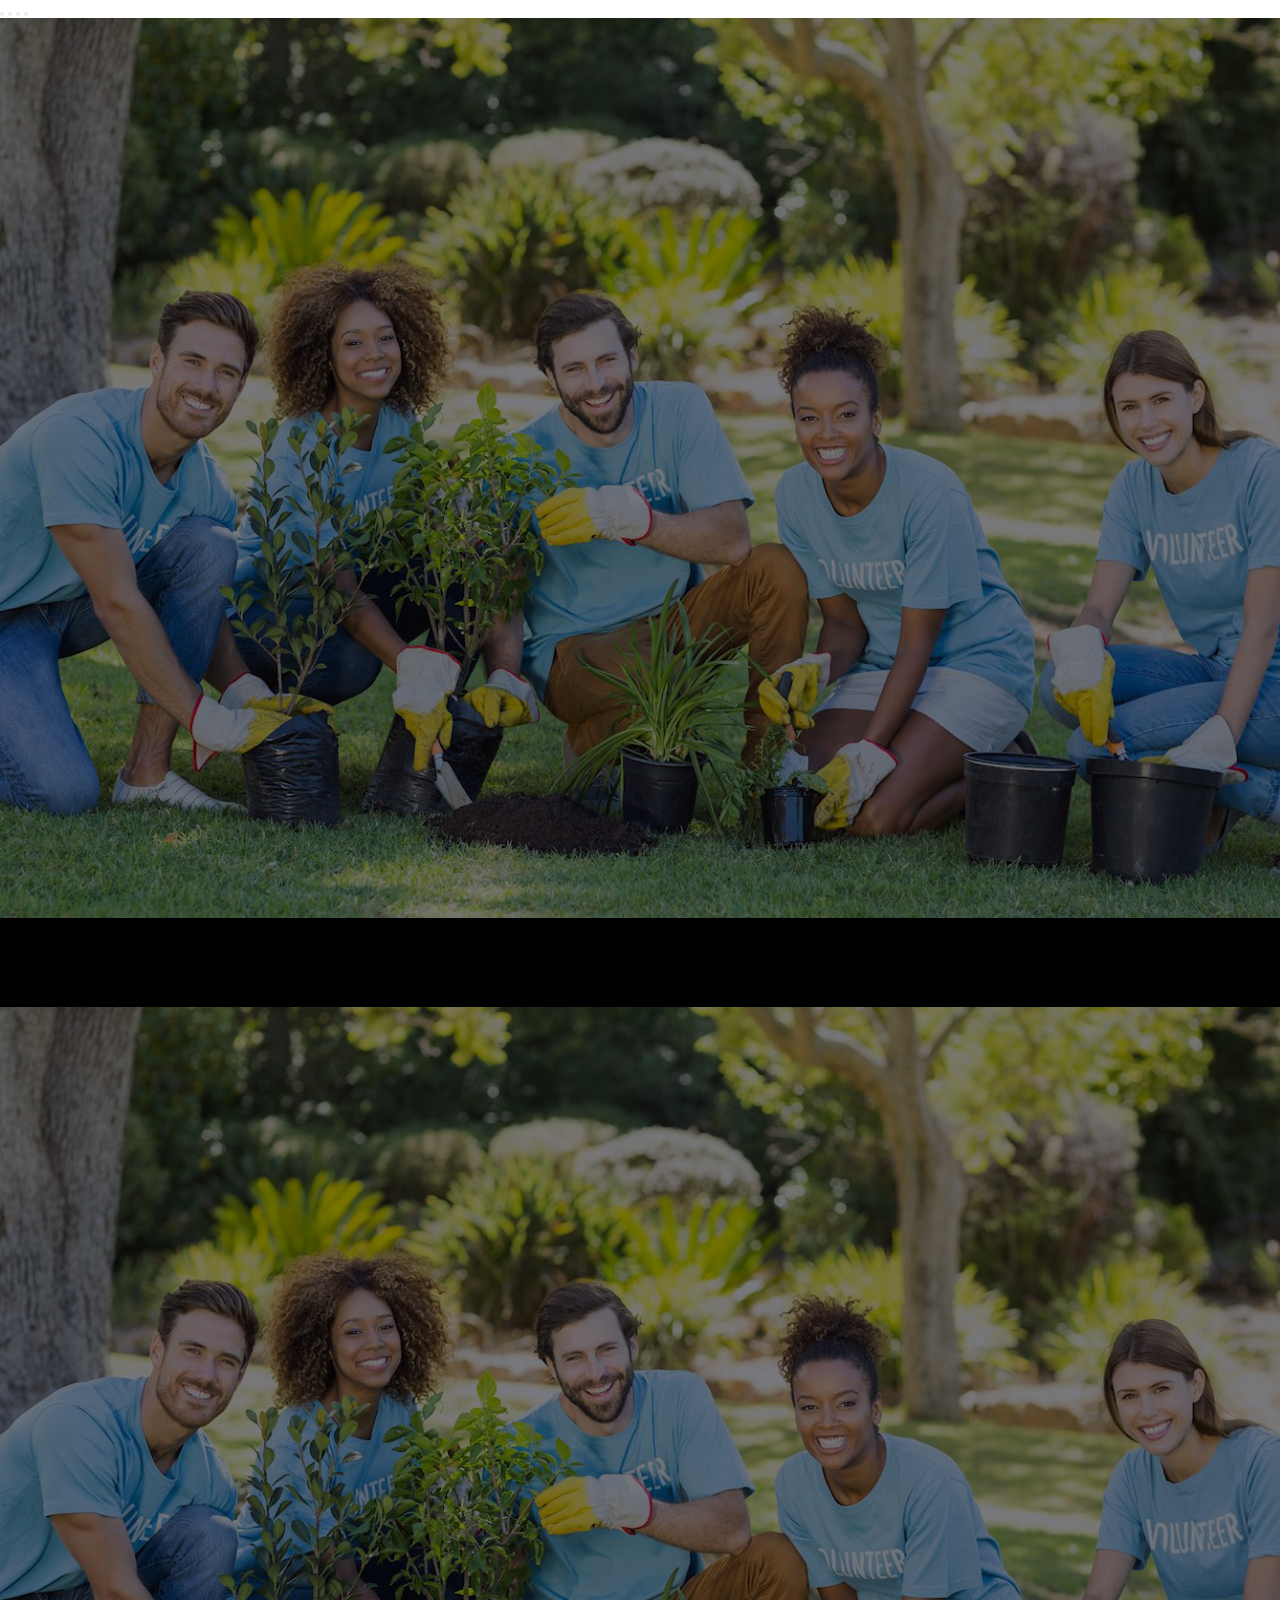
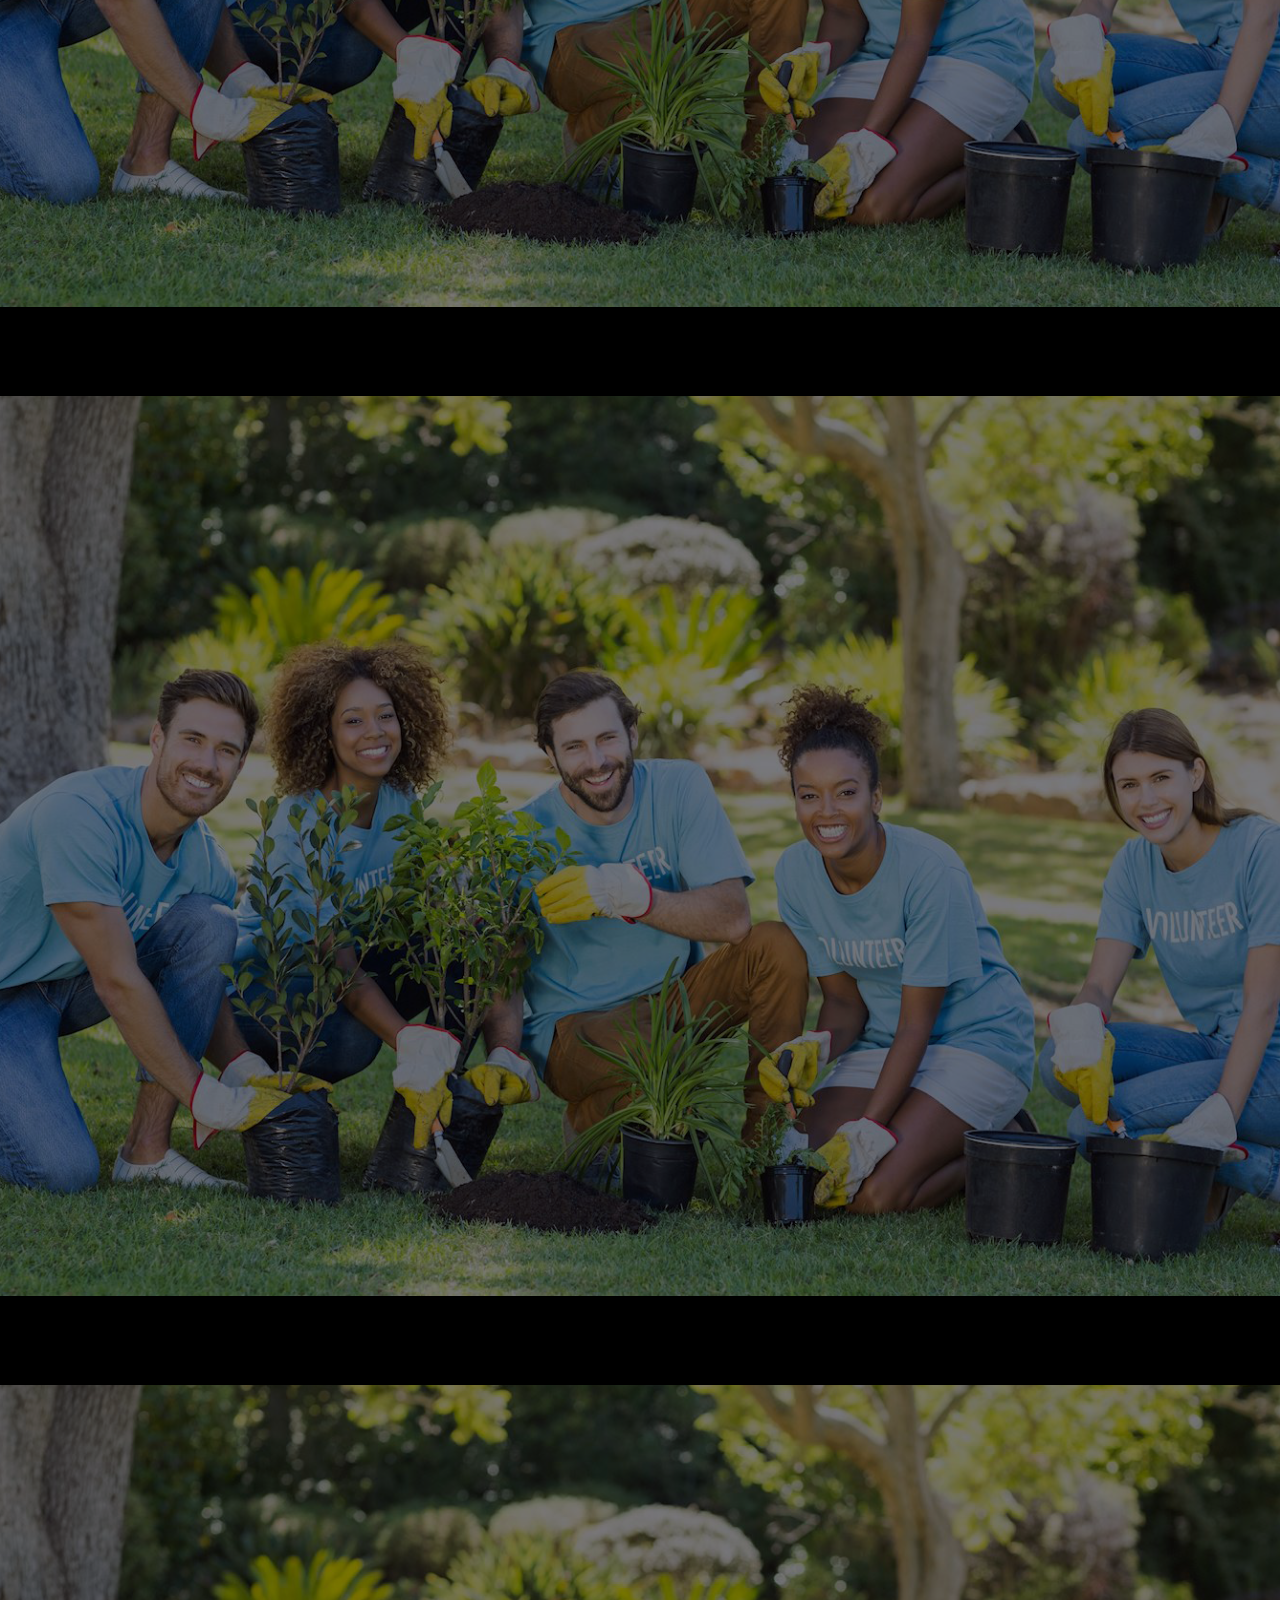
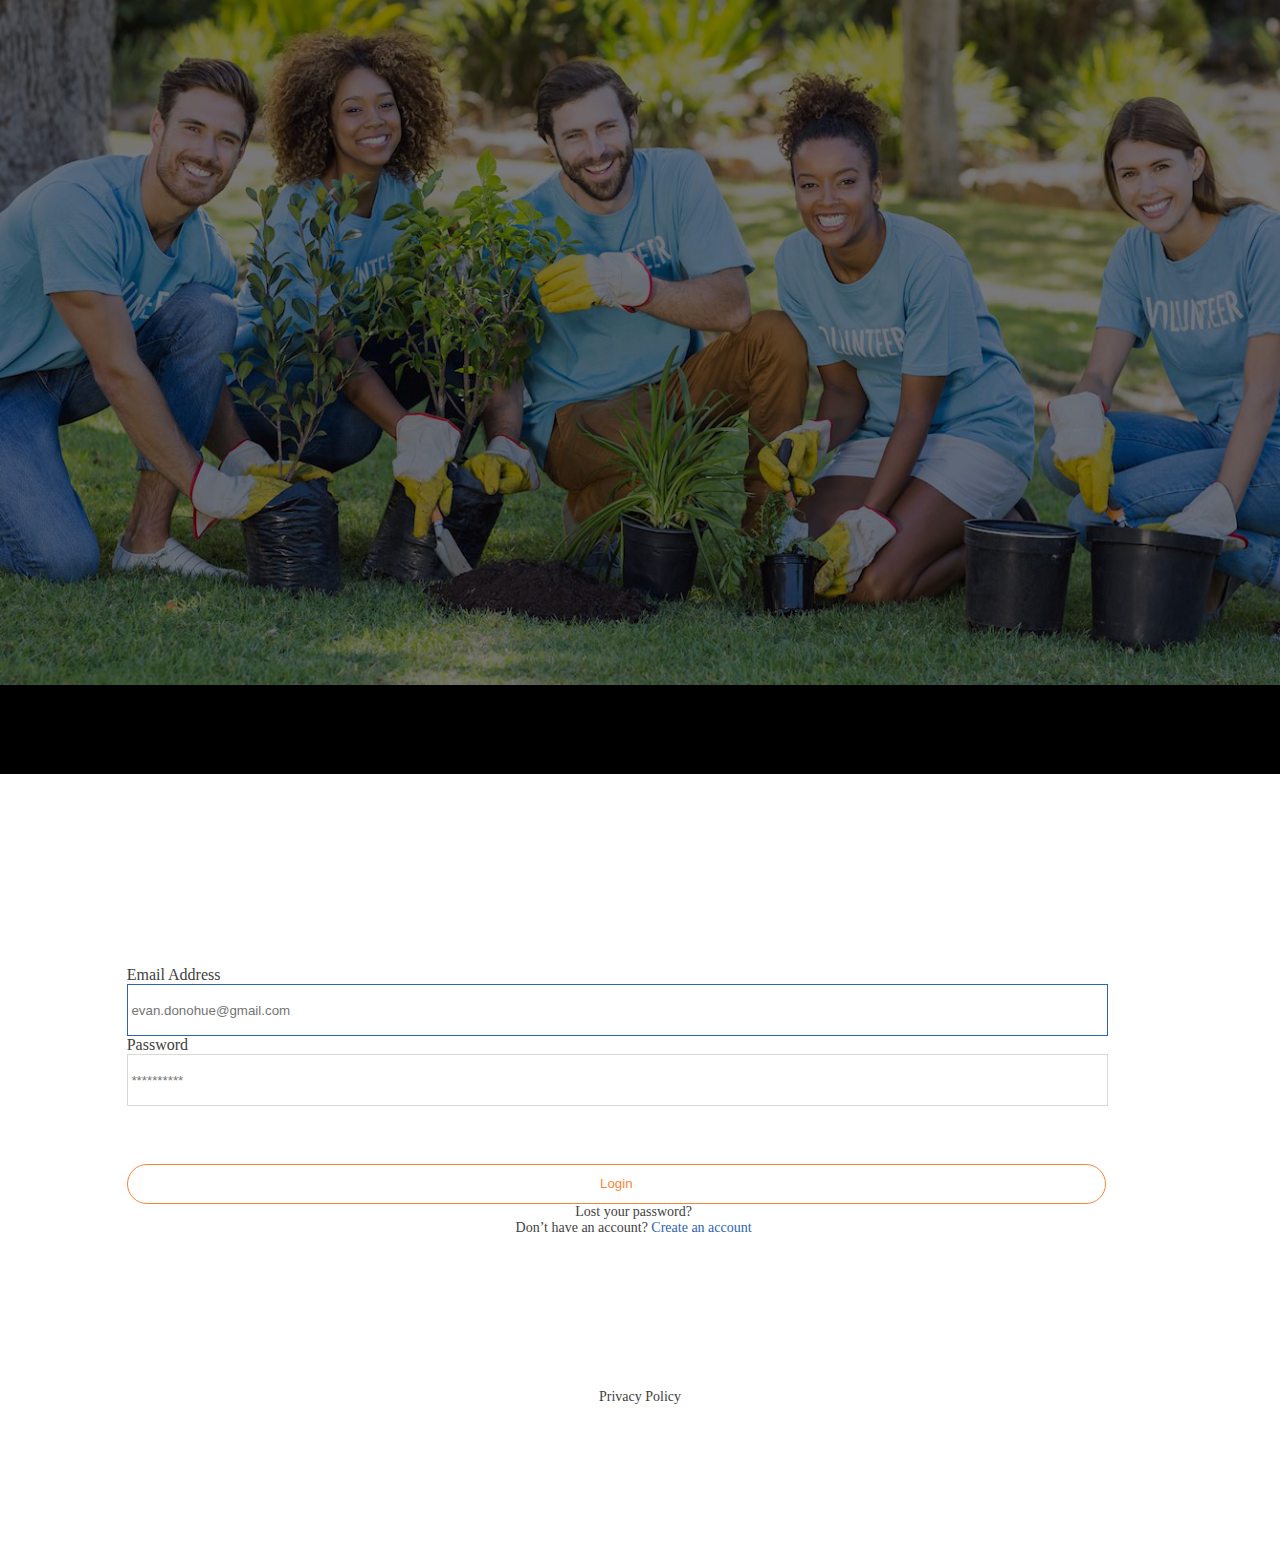
==== index.html @ 4dfc1307 "psd to html code upload" ====
<!DOCTYPE html>
<html lang="en">

<head>
    <meta charset="UTF-8">
    <meta http-equiv="X-UA-Compatible" content="IE=edge">
    <meta name="viewport" content="width=device-width, initial-scale=1.0">
    <title>Login Page</title>
    <link href="https://cdn.jsdelivr.net/npm/bootstrap@5.3.0-alpha1/dist/css/bootstrap.min.css" rel="stylesheet"
        integrity="sha384-GLhlTQ8iRABdZLl6O3oVMWSktQOp6b7In1Zl3/Jr59b6EGGoI1aFkw7cmDA6j6gD" crossorigin="anonymous">
    <link href="/css/style.css" rel="stylesheet" type="text/css">
</head>

<body>
    <div class="row">

        <div id="carouselCaptions" class="carousel slide col-lg-8 col-md-12 col-sm-12" data-bs-ride="carousel">
            <div class="carousel-indicators">
                <button type="button" data-bs-target="#carouselCaptions" data-bs-slide-to="0" class="active" aria-current="true" aria-label="Slide 1"></button>
                <button type="button" data-bs-target="#carouselCaptions" data-bs-slide-to="1" aria-label="Slide 2"></button>
                <button type="button" data-bs-target="#carouselCaptions" data-bs-slide-to="2" aria-label="Slide 3"></button>
                <button type="button" data-bs-target="#carouselCaptions" data-bs-slide-to="3" aria-label="Slide 4"></button>
            </div>
            <div class="carousel-inner">
                <div class="carousel-item active">
                    <img src="images/Grow-Trees-On-the-path-to-environment-sustainability-login.png"
                        class="d-block w-100 left-img" alt="Image1">
                    <div class="carousel-caption d-none d-md-block">
                        <h3>Sed ut perspiciatis unde omnis iste natus voluptatem.</h5>
                        <p>Lorem ipsum dolor sit, amet consectetur adipisicing elit. Earum, est blanditiis! Blanditiis,
                            ad eum iusto sapiente nesciunt assumenda nemo vero impedit odio id optio ipsa possimus illum
                            cumque molestias aliquam!</p>
                    </div>
                </div>
                <div class="carousel-item">
                    <img src="images/Grow-Trees-On-the-path-to-environment-sustainability-login.png" class="d-block w-100 left-img" alt="Image2">
                    <div class="carousel-caption d-md-block">
                        <h3>Sed ut perspiciatis unde omnis iste natus voluptatem.</h5>
                        <p>Lorem ipsum dolor sit amet, consectetur adipisicing elit. Perspiciatis eos provident fuga vel non, esse quod, officia quo nam culpa nesciunt laborum, omnis eveniet natus nisi aperiam autem tenetur possimus!</p>
                    </div>
                </div>
                <div class="carousel-item">
                    <img src="/images/Grow-Trees-On-the-path-to-environment-sustainability-login.png"
                        class="d-block w-100 left-img" alt="Image3">
                    <div class="carousel-caption d-md-block">
                        <h3>Sed ut perspiciatis unde omnis iste natus voluptatem.</h5>
                        <p>Lorem, ipsum dolor sit amet consectetur adipisicing elit. Reiciendis maiores, nulla molestias ex reprehenderit rerum, asperiores fugiat architecto consequuntur non in sed nisi perferendis voluptatum possimus aliquid soluta minus. Repellat?</p>
                    </div>
                </div>
                    <div class="carousel-item">
                        <img src="/images/Grow-Trees-On-the-path-to-environment-sustainability-login.png"
                            class="d-block w-100 left-img" alt="Image4">
                        <div class="carousel-caption d-md-block">
                            <h3>Sed ut perspiciatis unde omnis iste natus voluptatem.</h5>
                            <p>Lorem ipsum dolor sit amet consectetur adipisicing elit. Molestiae nam aut dolorum asperiores doloremque ad, similique, at minima quaerat, nemo quasi quisquam illo. Unde atque maiores ut, possimus quasi provident!</p>
                        </div>
                    </div>
                

            </div>

        </div>
        <div class="login-class col-lg-4 col-md-12 col-sm-12">
            <div class="login-content">

                <p class="email-txt">
                    Email Address
                </p>
                <input type="text" placeholder=" evan.donohue@gmail.com" class="email-box ">
                <p class="pass-txt mt-4">
                    Password
                </p>
                <input type="password" placeholder=" **********" class="pass-box">

                <button class="btn-login">Login</button>
                <p class="lost mt-4"><a href="forgotpass.html" class="anchor">Lost your password?</a></p>
                <p class="new-acc">Don’t have an account?<span> Create an account</span></p>
            </div>
            <div class="policy">
                Privacy Policy
            </div>
        </div>
        </div>

        <script src="https://cdn.jsdelivr.net/npm/bootstrap@5.3.0-alpha1/dist/js/bootstrap.bundle.min.js"
            integrity="sha384-w76AqPfDkMBDXo30jS1Sgez6pr3x5MlQ1ZAGC+nuZB+EYdgRZgiwxhTBTkF7CXvN"
            crossorigin="anonymous"></script>
</body>

</html>
---- css/style.css ----
*{
    margin: 0;
    padding: 0;
}
.carousel-inner img{
    height: 900px;
    width: 100%;
}
.carousel-inner h3{
    text-align: justify;
    font-size: 43px;
}
.carousel-inner p{
    text-align: justify;
}
.carousel-inner{
    background-color: rgb(0, 0, 0) !important;
}
.left-img{
    opacity: 0.5;
}
.login-class{
    justify-content: center;
    margin-top: 15%;
}
.email-txt, .pass-txt, .label-txt{
    color: #414141;
    font-size: 16px;
    margin-left: 11%;
   
}
.email-box{
    border: 1px solid #2B64B1;
    width: 85%;
    height: 50px;
    margin-left: 11%;
}
.pass-box{
    border: 1px solid #D9D9D9;
    width: 85%;
    height: 50px;
    margin-left: 11%;
}
.login-content{
    width: 90%;
    
}
.btn-login{
    border: 1px solid #F88634;
    border-radius: 24px;
    width: 85%;
    background-color: #F8863400;
    height: 40px;
    margin-top: 5%;
    color: #F88634;
    margin-left: 11%;
}
.lost{
    color: #414141;
    text-align: center;
    font-size: 14px;
    margin-left: 10%;
   
}
.anchor{
    text-decoration: none !important;
    color: #414141;
}
.new-acc{
    color: #414141;
    font-size: 14px;
    text-align: center;
    margin-left: 10%;

}
.new-acc span{
    color: #2B64B1;
}
.policy{
    color: #414141;
    font-size: 14px;
    text-align: center;
    margin: 12%;
}


/* forgotpass css */
.forgot{
    text-align: center;
    justify-content: center;
    width: 80%;
    margin: auto;
}
.title{
    font-size: 22px;
}
/* .carousel-caption{
    top:0% !important;
    margin-top: 46% !important;
} */
.indicator{
    height: 10px !important;
    width: 10px !important;
    border-radius: 50% !important;

}
/* media query */
@media screen and (max-width:768px) {
    .carousel-inner img{
        height: 500px;
        width: 100%;
        background-image: url("file:///D:/Assignments/CI/images/Grow-Trees-On-the-path-to-environment-sustainability-4.png");
    }    
    .carousel-inner h3{
        text-align: justify;
        font-size: 20px;
    }
    .carousel-inner p{
        text-align: justify;
        font-size: 14px;
    }
}
@media screen and (max-width:992) {
    .register-class{
        margin-top: 10% !important;
    }
    
}



/* Registration page */
.register-content{
    justify-content: center;
    margin-top: 10%;
}

.box{
    border: 1px solid #D9D9D9;
    width: 85%;
    height: 45px;
    margin-left: 11%;
}
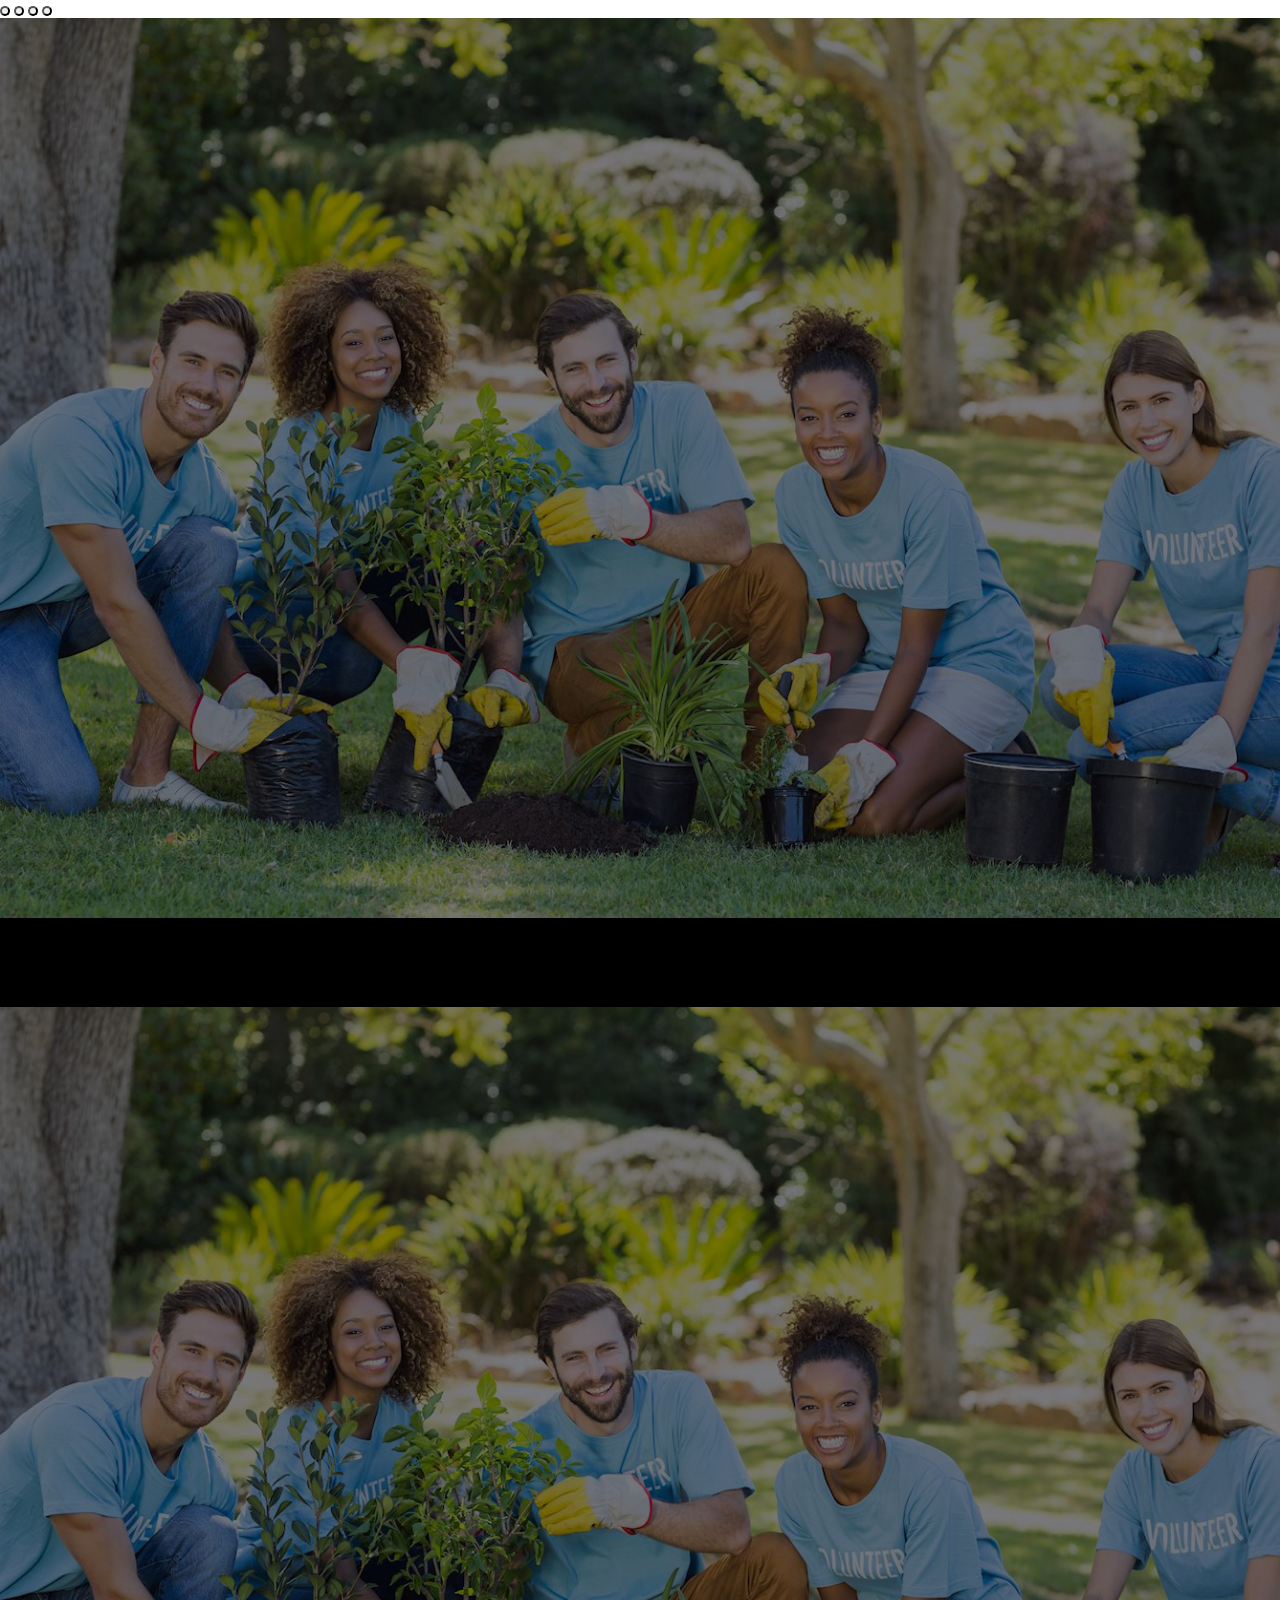
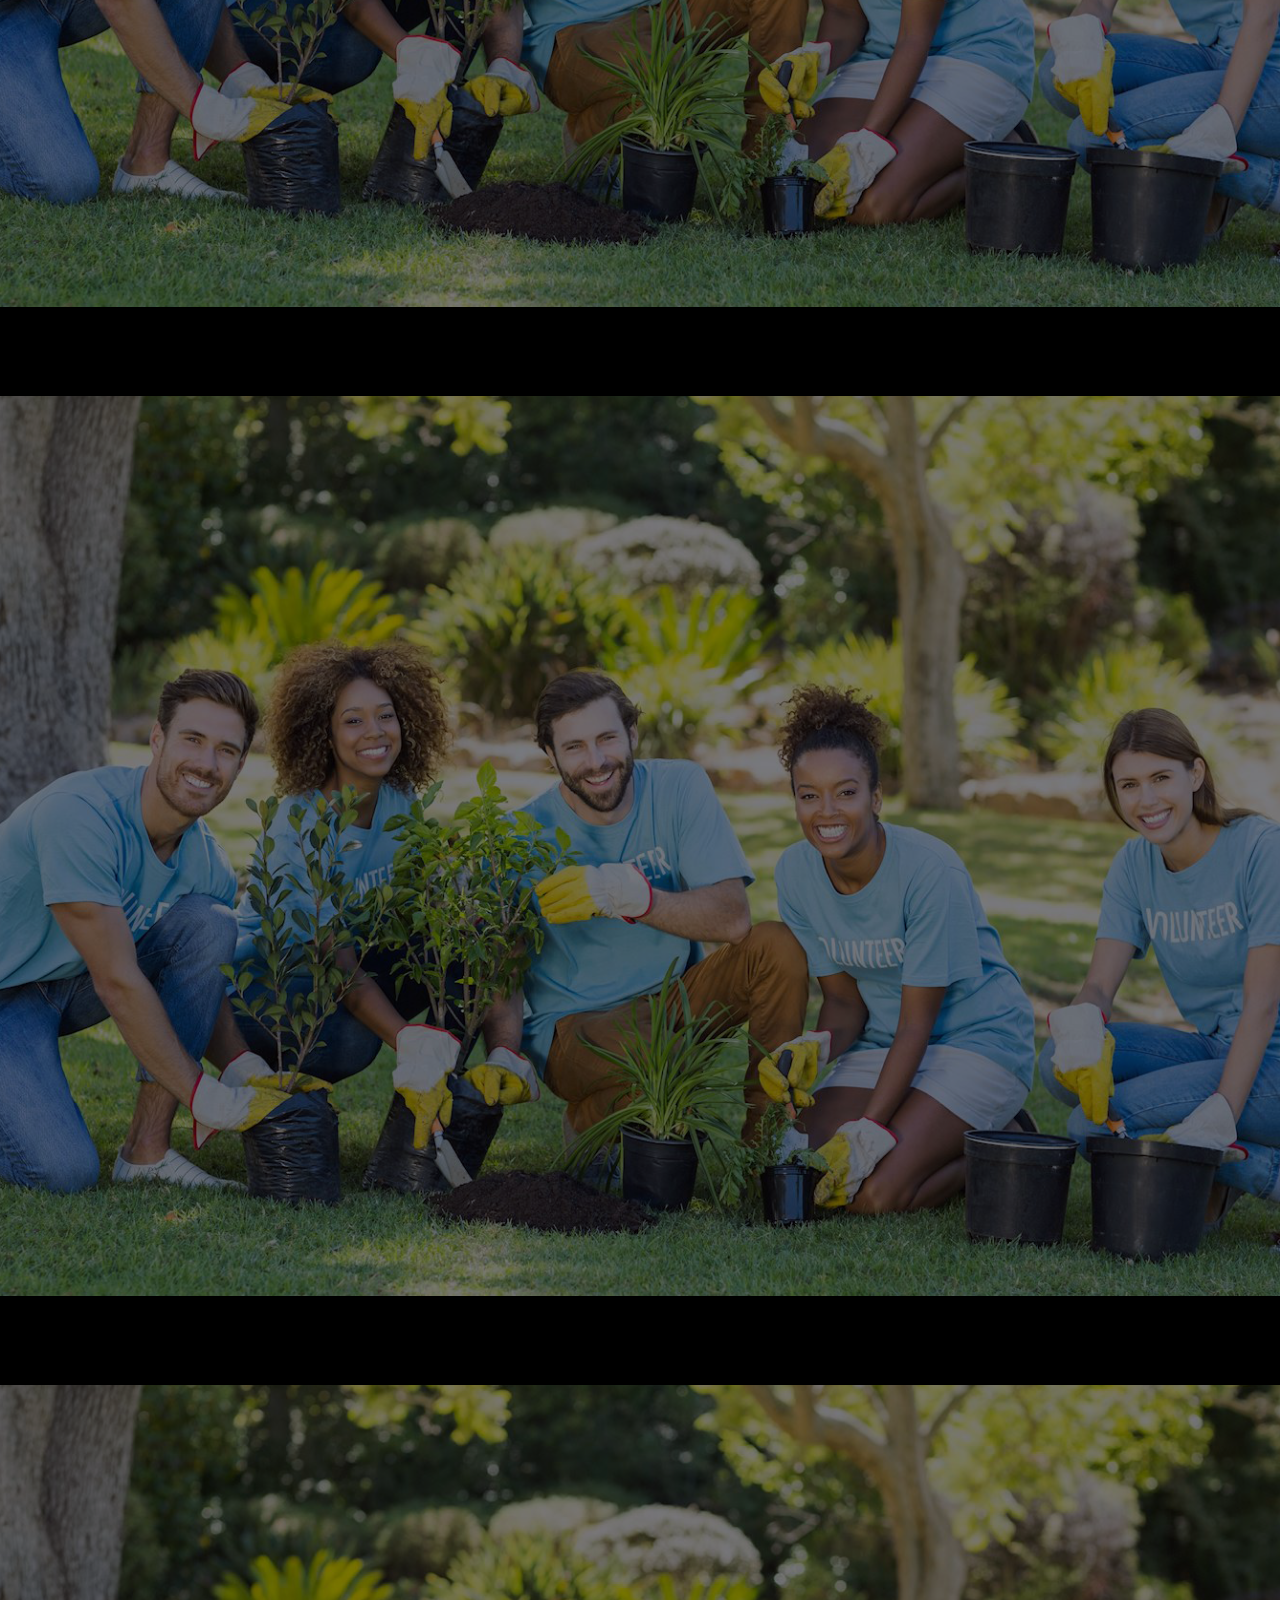
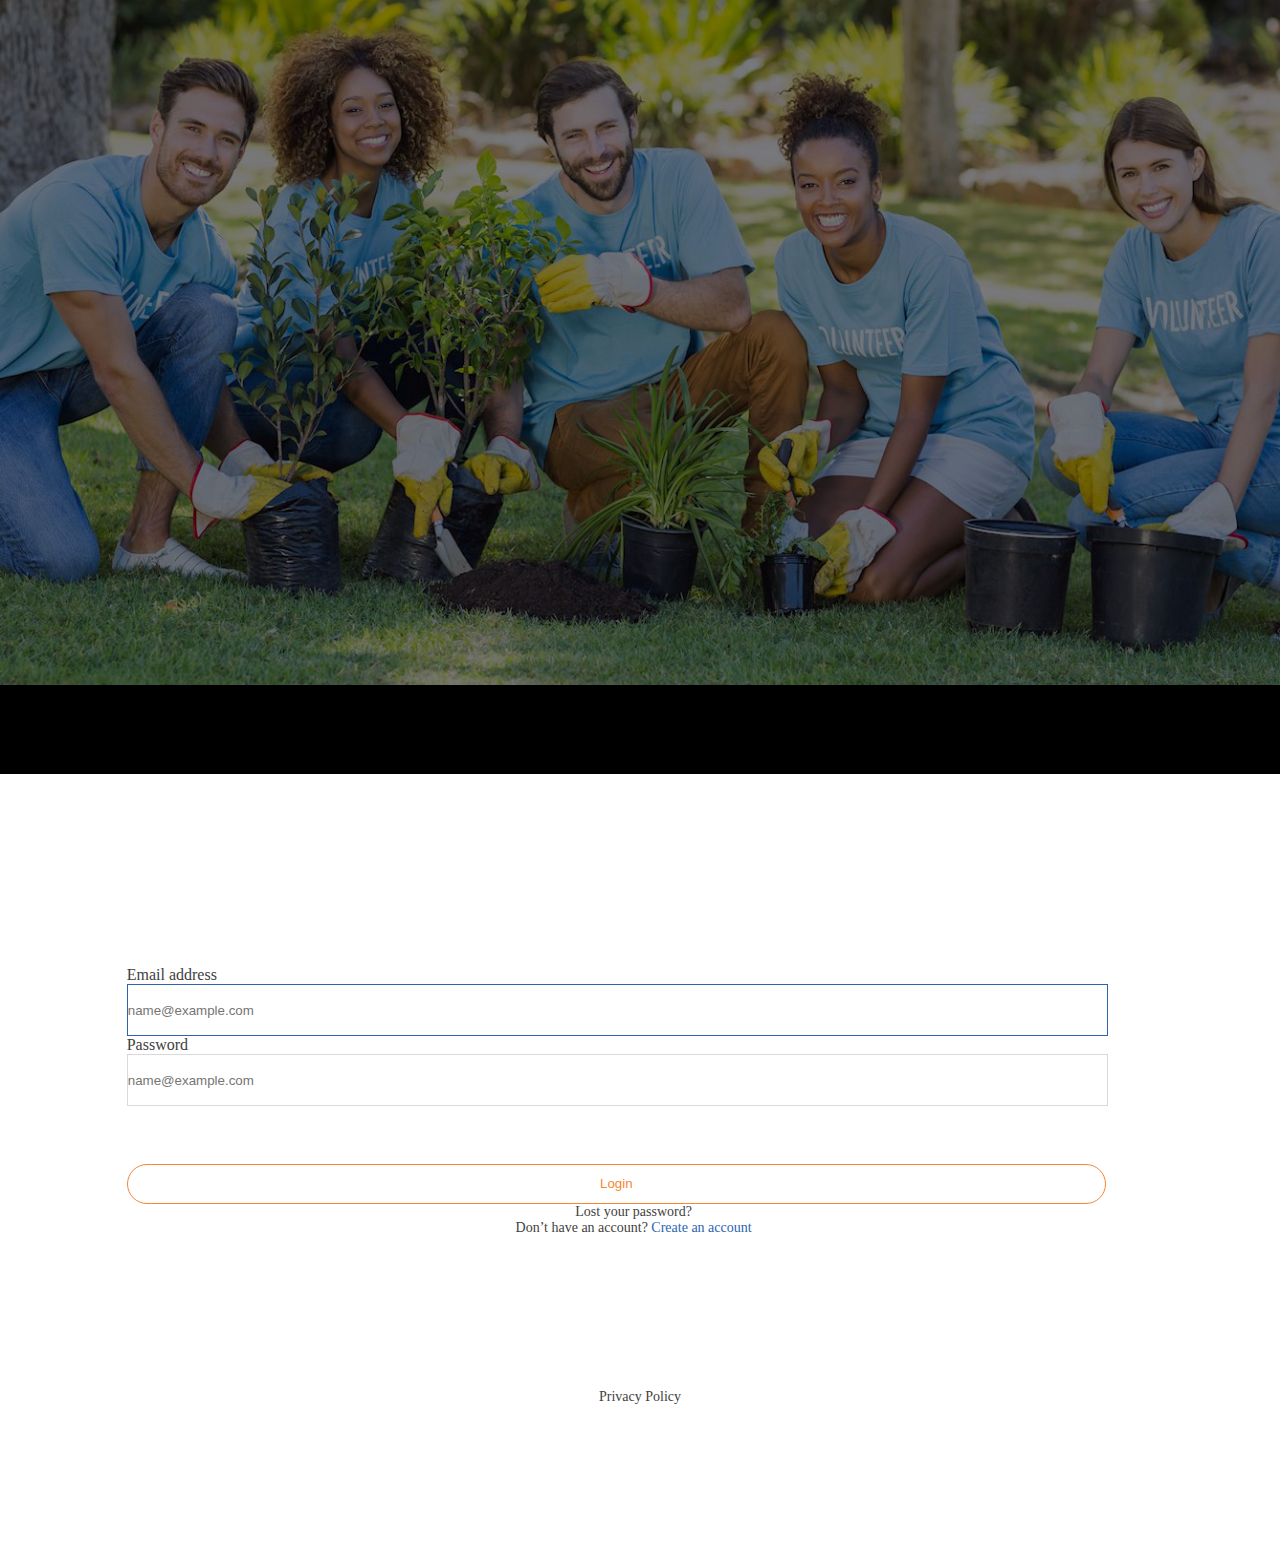
==== commit 125d2a2f: "psd to html code" ====
--- a/index.html
+++ b/index.html
@@ -16,10 +16,10 @@
 
         <div id="carouselCaptions" class="carousel slide col-lg-8 col-md-12 col-sm-12" data-bs-ride="carousel">
             <div class="carousel-indicators">
-                <button type="button" data-bs-target="#carouselCaptions" data-bs-slide-to="0" class="active" aria-current="true" aria-label="Slide 1"></button>
-                <button type="button" data-bs-target="#carouselCaptions" data-bs-slide-to="1" aria-label="Slide 2"></button>
-                <button type="button" data-bs-target="#carouselCaptions" data-bs-slide-to="2" aria-label="Slide 3"></button>
-                <button type="button" data-bs-target="#carouselCaptions" data-bs-slide-to="3" aria-label="Slide 4"></button>
+                <button type="button" data-bs-target="#carouselCaptions" data-bs-slide-to="0" class="active indicator" aria-current="true" aria-label="Slide 1"></button>
+                <button type="button" data-bs-target="#carouselCaptions" data-bs-slide-to="1" aria-label="Slide 2" class="indicator"></button>
+                <button type="button" data-bs-target="#carouselCaptions" data-bs-slide-to="2" aria-label="Slide 3" class="indicator"></button>
+                <button type="button" data-bs-target="#carouselCaptions" data-bs-slide-to="3" aria-label="Slide 4" class="indicator"></button>
             </div>
             <div class="carousel-inner">
                 <div class="carousel-item active">
@@ -63,18 +63,17 @@
         <div class="login-class col-lg-4 col-md-12 col-sm-12">
             <div class="login-content">
 
-                <p class="email-txt">
-                    Email Address
-                </p>
-                <input type="text" placeholder=" evan.donohue@gmail.com" class="email-box ">
-                <p class="pass-txt mt-4">
-                    Password
-                </p>
-                <input type="password" placeholder=" **********" class="pass-box">
-
+                <div class="mb-3">
+                    <label for="exampleFormControlInput1" class="form-label email-txt">Email address</label>
+                    <input type="email" class="form-control email-box" id="exampleFormControlInput1" placeholder="name@example.com">
+                  </div>
+                  <div class="mb-3">
+                    <label for="exampleFormControlInput1" class="form-label email-txt">Password</label>
+                    <input type="password" class="form-control pass-box" id="exampleFormControlInput1" placeholder="name@example.com">
+                  </div>
                 <button class="btn-login">Login</button>
                 <p class="lost mt-4"><a href="forgotpass.html" class="anchor">Lost your password?</a></p>
-                <p class="new-acc">Don’t have an account?<span> Create an account</span></p>
+                <p class="new-acc">Don’t have an account?<span> <a href="register.html" class="anchor-blue">Create an account</a></span></p>
             </div>
             <div class="policy">
                 Privacy Policy
--- a/css/style.css
+++ b/css/style.css
@@ -46,13 +46,14 @@
     
 }
 .btn-login{
+    
     border: 1px solid #F88634;
     border-radius: 24px;
     width: 85%;
     background-color: #F8863400;
     height: 40px;
     margin-top: 5%;
-    color: #F88634;
+    color: #F88634 !important;
     margin-left: 11%;
 }
 .lost{
@@ -65,6 +66,10 @@
 .anchor{
     text-decoration: none !important;
     color: #414141;
+}
+.anchor-blue{
+    text-decoration: none !important;
+    color: #2B64B1;
 }
 .new-acc{
     color: #414141;
